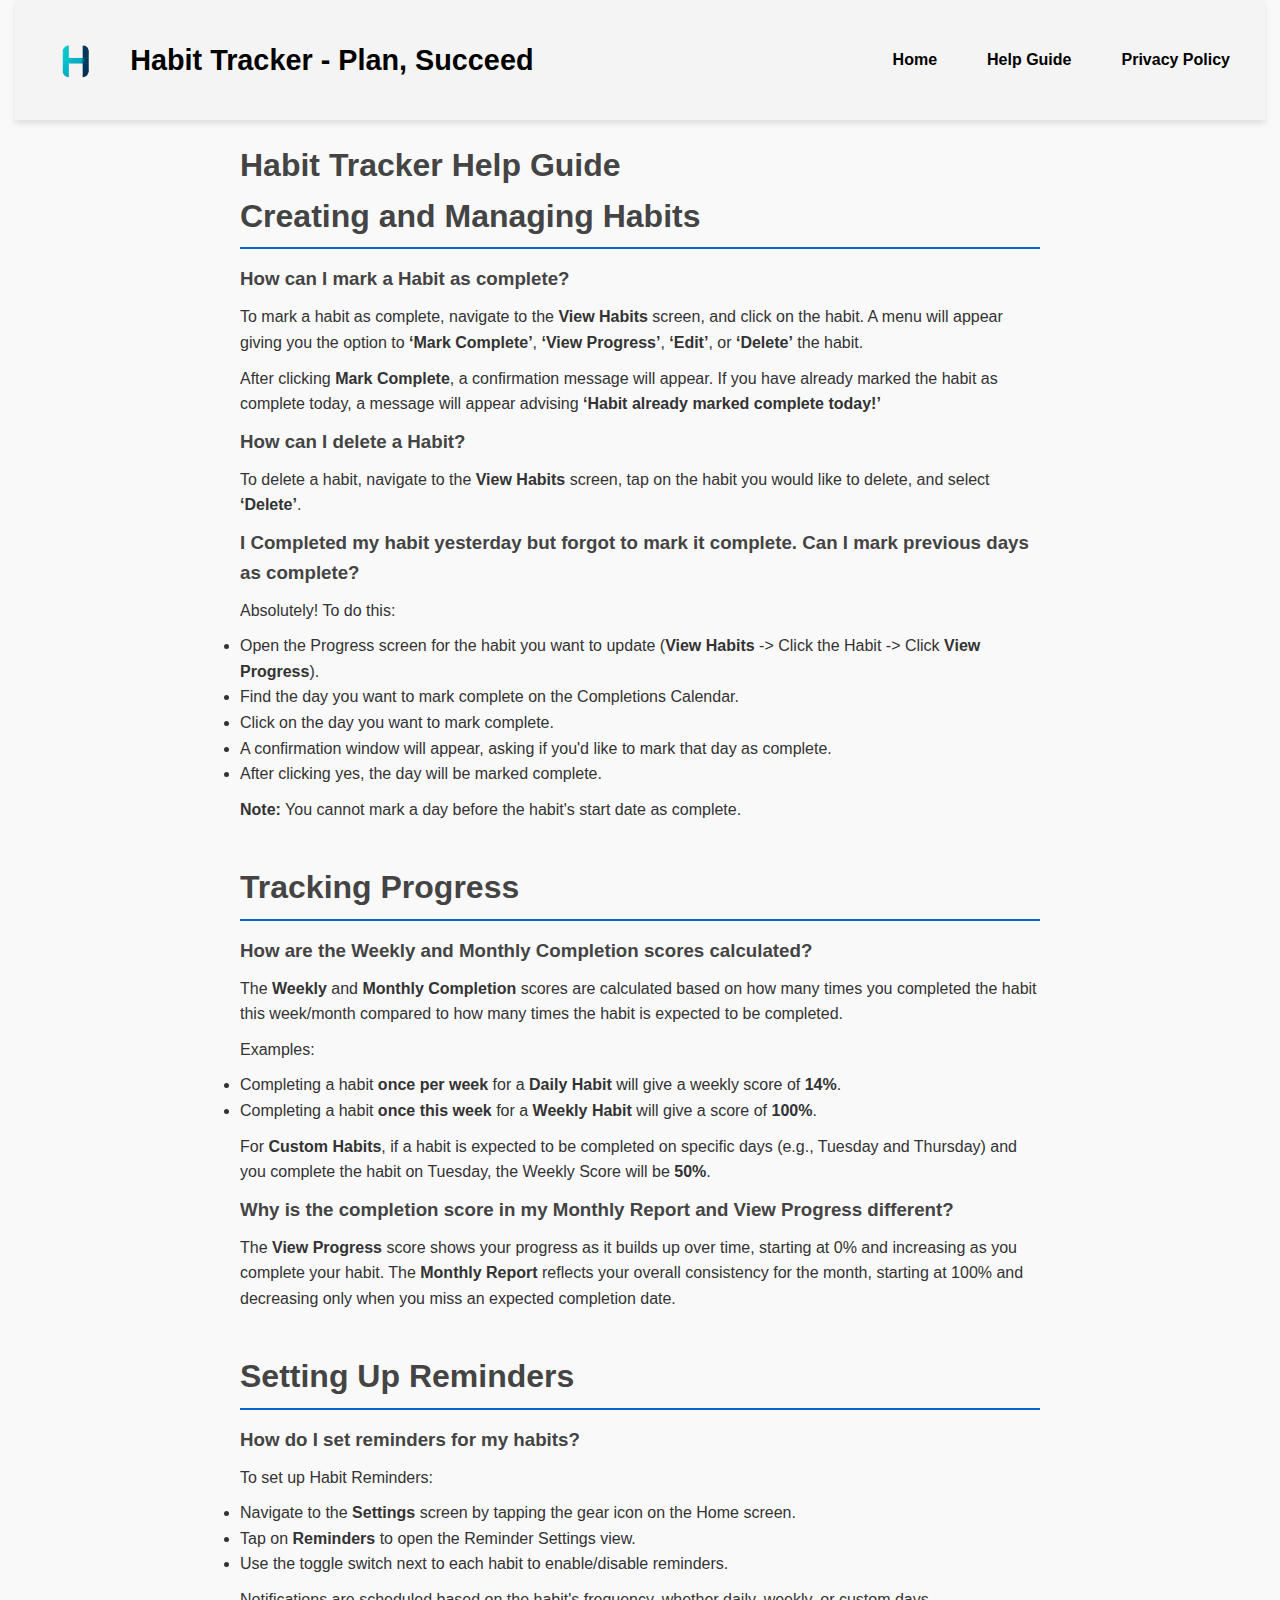
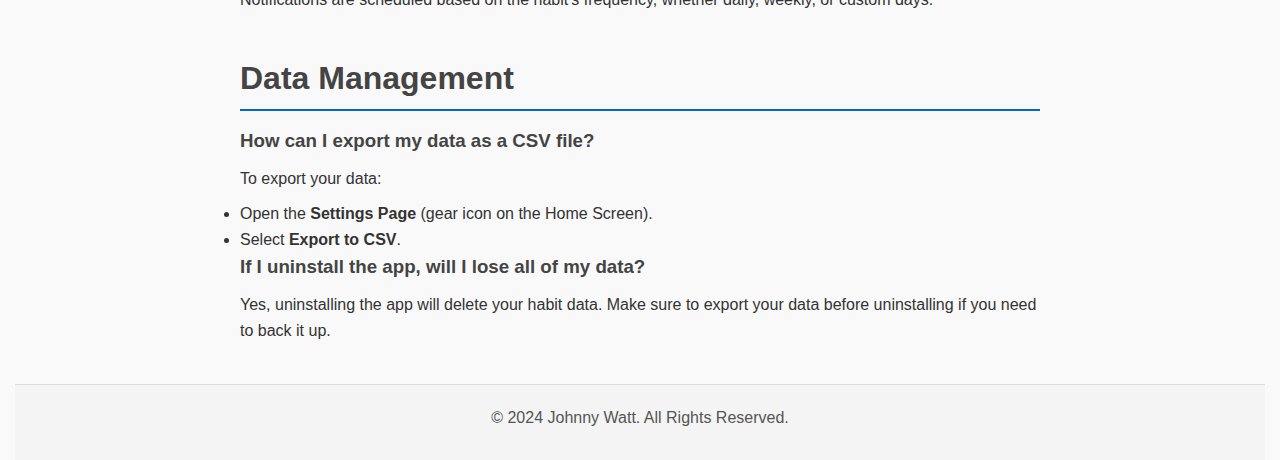
==== habittracker-help-guide.html @ b8128fc1 "Set up project structure with index.html, habittracker.html, and associated pages (Help Guide, Priva" ====
<!DOCTYPE html>
<html lang="en">
<head>
    <meta charset="UTF-8">
    <meta name="viewport" content="width=device-width, initial-scale=1.0">
    <meta name="description" content="Help Guide for Habit Tracker - Learn how to create, manage, and track your habits effectively.">
    <meta name="keywords" content="habit tracker help guide, habit management, progress tracking, reminders, data export">
    <meta name="author" content="Johnny Watt">
    <link rel="stylesheet" href="css/styles.css">
    <link rel="icon" href="images/habittracker/favicon.png" type="image/png">
    <title>Help Guide - Habit Tracker</title>
</head>
<body>
<header class="habittracker-header">
    <div class="habittracker-logo-container">
        <img src="images/habittracker/habitTrackerIconNoBackground.png" alt="Habit Tracker Logo" class="habittracker-logo">
        <h1 class="habittracker-title">Habit Tracker - Plan, Succeed</h1>
    </div>
    <nav class="habittracker-nav">
        <ul class="habittracker-nav-links">
            <li><a href="habittracker.html" class="habittracker-nav-link">Home</a></li>
            <li><a href="habittracker-help-guide.html" class="habittracker-nav-link">Help Guide</a></li>
            <li><a href="habittracker-privacy-policy.html" class="habittracker-nav-link">Privacy Policy</a></li>
        </ul>
    </nav>
</header>

<main>
    <h1>Habit Tracker Help Guide</h1>
    <section>
        <h2>Creating and Managing Habits</h2>
        <h3>How can I mark a Habit as complete?</h3>
        <p>
            To mark a habit as complete, navigate to the <strong>View Habits</strong> screen, and click on the habit. A menu will appear giving you the option to <strong>‘Mark Complete’</strong>, <strong>‘View Progress’</strong>, <strong>‘Edit’</strong>, or <strong>‘Delete’</strong> the habit.
        </p>
        <p>
            After clicking <strong>Mark Complete</strong>, a confirmation message will appear. If you have already marked the habit as complete today, a message will appear advising <strong>‘Habit already marked complete today!’</strong>
        </p>

        <h3>How can I delete a Habit?</h3>
        <p>
            To delete a habit, navigate to the <strong>View Habits</strong> screen, tap on the habit you would like to delete, and select <strong>‘Delete’</strong>.
        </p>

        <h3>I Completed my habit yesterday but forgot to mark it complete. Can I mark previous days as complete?</h3>
        <p>
            Absolutely! To do this:
        </p>
        <ul>
            <li>Open the Progress screen for the habit you want to update (<strong>View Habits</strong> -> Click the Habit -> Click <strong>View Progress</strong>).</li>
            <li>Find the day you want to mark complete on the Completions Calendar.</li>
            <li>Click on the day you want to mark complete.</li>
            <li>A confirmation window will appear, asking if you'd like to mark that day as complete.</li>
            <li>After clicking yes, the day will be marked complete.</li>
        </ul>
        <p><strong>Note:</strong> You cannot mark a day before the habit's start date as complete.</p>
    </section>

    <section>
        <h2>Tracking Progress</h2>
        <h3>How are the Weekly and Monthly Completion scores calculated?</h3>
        <p>
            The <strong>Weekly</strong> and <strong>Monthly Completion</strong> scores are calculated based on how many times you completed the habit this week/month compared to how many times the habit is expected to be completed.
        </p>
        <p>Examples:</p>
        <ul>
            <li>Completing a habit <strong>once per week</strong> for a <strong>Daily Habit</strong> will give a weekly score of <strong>14%</strong>.</li>
            <li>Completing a habit <strong>once this week</strong> for a <strong>Weekly Habit</strong> will give a score of <strong>100%</strong>.</li>
        </ul>
        <p>
            For <strong>Custom Habits</strong>, if a habit is expected to be completed on specific days (e.g., Tuesday and Thursday) and you complete the habit on Tuesday, the Weekly Score will be <strong>50%</strong>.
        </p>

        <h3>Why is the completion score in my Monthly Report and View Progress different?</h3>
        <p>
            The <strong>View Progress</strong> score shows your progress as it builds up over time, starting at 0% and increasing as you complete your habit. The <strong>Monthly Report</strong> reflects your overall consistency for the month, starting at 100% and decreasing only when you miss an expected completion date.
        </p>
    </section>

    <section>
        <h2>Setting Up Reminders</h2>
        <h3>How do I set reminders for my habits?</h3>
        <p>To set up Habit Reminders:</p>
        <ul>
            <li>Navigate to the <strong>Settings</strong> screen by tapping the gear icon on the Home screen.</li>
            <li>Tap on <strong>Reminders</strong> to open the Reminder Settings view.</li>
            <li>Use the toggle switch next to each habit to enable/disable reminders.</li>
        </ul>
        <p>
            Notifications are scheduled based on the habit's frequency, whether daily, weekly, or custom days.
        </p>
    </section>

    <section>
        <h2>Data Management</h2>
        <h3>How can I export my data as a CSV file?</h3>
        <p>
            To export your data:
        </p>
        <ul>
            <li>Open the <strong>Settings Page</strong> (gear icon on the Home Screen).</li>
            <li>Select <strong>Export to CSV</strong>.</li>
        </ul>

        <h3>If I uninstall the app, will I lose all of my data?</h3>
        <p>
            Yes, uninstalling the app will delete your habit data. Make sure to export your data before uninstalling if you need to back it up.
        </p>
    </section>
</main>

<footer>
    <p>&copy; 2024 Johnny Watt. All Rights Reserved.</p>
</footer>
</body>
</html>
---- css/styles.css ----
/* General Styles */
* {
  margin: 0;
  padding: 0;
  box-sizing: border-box;
}

body {
  font-family: Arial, sans-serif;
  line-height: 1.6;
  color: #333;
  background-color: #f9f9f9;
  padding: 0 15px;
}

h1, h2, h3 {
  color: #444;
}

a {
  color: #0066cc;
  text-decoration: none;
}

a:hover {
  text-decoration: underline;
}

/* Header Styles */
header {
  background: #444;
  color: #fff;
  padding: 20px 0;
  text-align: center;
}

header h1 {
  font-size: 2.5em;
  margin-bottom: 10px;
}

header p {
  font-size: 1.2em;
}

nav ul {
  list-style: none;
  margin: 20px 0;
  padding: 0;
  text-align: center;
}

nav ul li {
  display: inline;
  margin: 0 15px;
}

nav ul li a {
  color: #fff;
  font-weight: bold;
}

/* Main Content */
main {
  margin: 20px auto;
  max-width: 800px;
}

section {
  margin-bottom: 40px;
}

section h2 {
  font-size: 2em;
  border-bottom: 2px solid #0066cc;
  margin-bottom: 15px;
  padding-bottom: 5px;
}

section p {
  margin: 10px 0;
}

/* Projects Section */
#projects-overview {
  text-align: center;
  margin: 20px auto;
  max-width: 900px;
}

.project {
  margin-bottom: 30px;
  padding: 20px;
  background: #fff;
  border: 1px solid #ddd;
  border-radius: 8px;
  box-shadow: 0 4px 8px rgba(0, 0, 0, 0.1);
}

.project-content {
  display: flex;
  align-items: center;
  justify-content: space-between;
  gap: 20px;
  text-align: left;
}

.project-screenshot {
  flex: 1;
  max-width: 45%;
  max-height: 300px;
  object-fit: contain;
  border-radius: 5px;
  box-shadow: 0 4px 6px rgba(0, 0, 0, 0.1);
}

.project-details {
  flex: 2;
  text-align: left;
}

.project-details h3 {
  font-size: 1.5em;
  margin-bottom: 10px;
}

.project-details p {
  margin-bottom: 15px;
  font-size: 1em;
  color: #555;
}

.project-details .learn-more {
  color: #fff;
  background: #0066cc;
  padding: 10px 15px;
  border-radius: 5px;
  text-transform: uppercase;
  font-weight: bold;
  transition: background 0.3s ease;
}

.project-details .learn-more:hover {
  background: #005bb5;
}

/* Responsive Design */
@media (max-width: 768px) {
  .project-content {
    flex-direction: column;
    text-align: center;
  }

  .project-screenshot {
    max-width: 100%;
    margin-bottom: 15px;
  }

  .project-details {
    text-align: center;
  }
}


/* About and Contact Sections */
#about, #contact {
  text-align: center;
}

#contact ul {
  list-style: none;
  padding: 0;
}

#contact ul li {
  margin: 10px 0;
}

#contact ul li a {
  color: #0066cc;
  font-weight: bold;
}

/* Footer */
footer {
    background-color: #f4f4f4;
    padding: 20px;
    text-align: center;
    border-top: 1px solid #ddd;
}

footer h3 {
    font-size: 1.2em;
    margin-bottom: 10px;
    color: #444;
}

footer p {
    font-size: 1em;
    margin-bottom: 10px;
    color: #555;
}

footer a {
    color: #0066cc;
    text-decoration: none;
}

footer a:hover {
    text-decoration: underline;
}


/* Screenshot Styles */
.screenshot {
  max-width: 100%;
  height: auto;
  border-radius: 5px;
  box-shadow: 0 4px 6px rgba(0, 0, 0, 0.1);
  margin: 10px 0;
}

/* Table Styling for Screenshots */
table {
  width: 100%;
  border-collapse: collapse;
  margin: 20px 0;
}

td {
  text-align: center;
  padding: 10px;
}

td img {
  max-width: 200px;
}

/* Habit Tracker Header */
.habittracker-header {
    background-color: #f4f4f4;
    color: white;
    height: 120px;
    display: flex;
    align-items: center;
    justify-content: space-between;
    padding: 0 20px;
    box-shadow: 0 4px 6px rgba(0, 0, 0, 0.1);
}

.habittracker-logo-container {
    display: flex;
    align-items: center;
}

.habittracker-logo {
    height: 80px;
    margin-right: 15px;
}

.habittracker-title {
    font-size: 1.8rem;
    margin: 0;
    font-family: Arial, sans-serif;
    color: black;
}

.habittracker-nav {
    display: flex;
}

.habittracker-nav-links {
    list-style: none;
    display: flex;
    margin: 0;
    padding: 0;
    gap: 20px;
}

.habittracker-nav-link {
    color: black;
    text-decoration: none;
    font-weight: bold;
    transition: color 0.3s ease;
}

.habittracker-nav-link:hover {
    color: #0044cc; 
}

/* Responsive Design */
@media (max-width: 768px) {
  header h1 {
    font-size: 2em;
  }

  nav ul li {
    display: block;
    margin: 5px 0;
  }

  section h2 {
    font-size: 1.5em;
  }

  .project {
    padding: 10px;
  }

  .project h3 {
    font-size: 1.2em;
  }

  .project-content {
    flex-direction: column;
    text-align: center;
  }

  .project-details {
    margin-bottom: 15px;
  }

  .project-screenshot {
    max-width: 100%;
    max-height: 250px;
  }
}
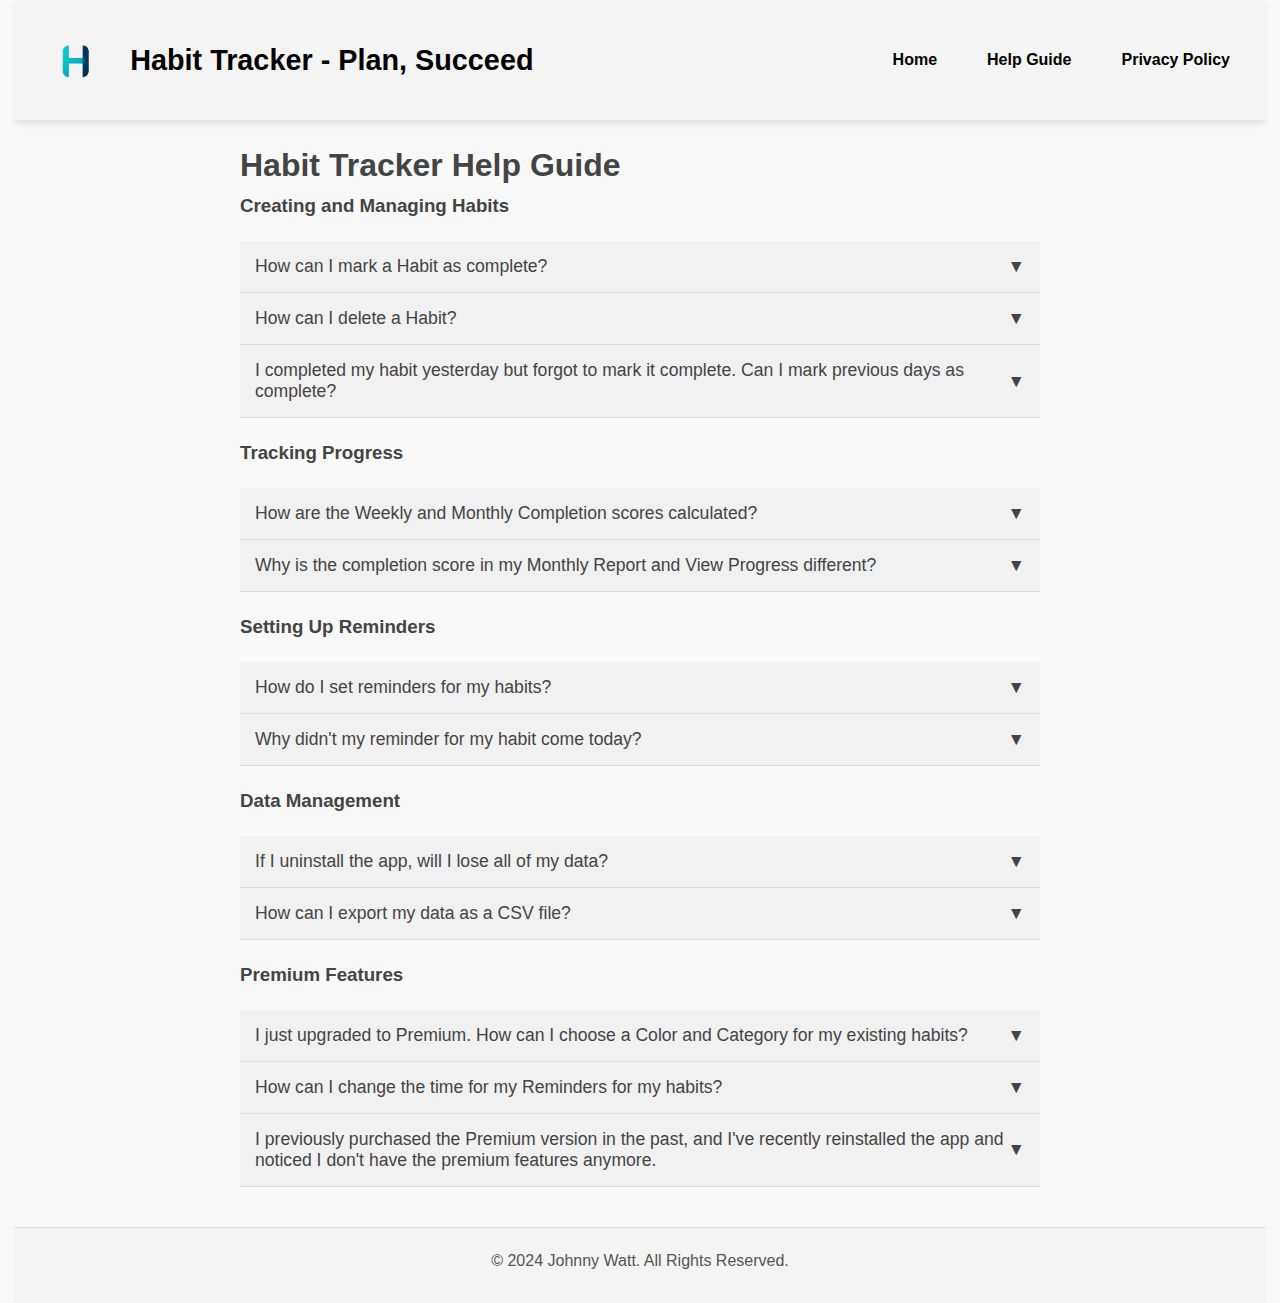
==== commit 2cac133f: "Refractor Help Screen to include support for Premium Features. Implement collapsable sections for im" ====
--- a/habittracker-help-guide.html
+++ b/habittracker-help-guide.html
@@ -27,90 +27,226 @@
 
 <main>
     <h1>Habit Tracker Help Guide</h1>
+
     <section>
-        <h2>Creating and Managing Habits</h2>
-        <h3>How can I mark a Habit as complete?</h3>
-        <p>
-            To mark a habit as complete, navigate to the <strong>View Habits</strong> screen, and click on the habit. A menu will appear giving you the option to <strong>‘Mark Complete’</strong>, <strong>‘View Progress’</strong>, <strong>‘Edit’</strong>, or <strong>‘Delete’</strong> the habit.
-        </p>
-        <p>
-            After clicking <strong>Mark Complete</strong>, a confirmation message will appear. If you have already marked the habit as complete today, a message will appear advising <strong>‘Habit already marked complete today!’</strong>
-        </p>
-
-        <h3>How can I delete a Habit?</h3>
-        <p>
-            To delete a habit, navigate to the <strong>View Habits</strong> screen, tap on the habit you would like to delete, and select <strong>‘Delete’</strong>.
-        </p>
-
-        <h3>I Completed my habit yesterday but forgot to mark it complete. Can I mark previous days as complete?</h3>
-        <p>
-            Absolutely! To do this:
-        </p>
-        <ul>
-            <li>Open the Progress screen for the habit you want to update (<strong>View Habits</strong> -> Click the Habit -> Click <strong>View Progress</strong>).</li>
-            <li>Find the day you want to mark complete on the Completions Calendar.</li>
-            <li>Click on the day you want to mark complete.</li>
-            <li>A confirmation window will appear, asking if you'd like to mark that day as complete.</li>
-            <li>After clicking yes, the day will be marked complete.</li>
-        </ul>
-        <p><strong>Note:</strong> You cannot mark a day before the habit's start date as complete.</p>
+        <!-- Creating and Managing Habits -->
+        <h3>Creating and Managing Habits</h3>
+        <div class="accordion">
+
+            <div class="accordion-item">
+                <button class="accordion-button" aria-expanded="false">
+                    How can I mark a Habit as complete?
+                    <span class="accordion-icon"></span>
+                </button>
+                <div class="accordion-content">
+                    <p>
+                        To mark a habit as complete, navigate to the <strong>View Habits</strong> screen, and click on the habit. A menu will appear giving you the option to <strong>‘Mark Complete’</strong>, <strong>‘View Progress’</strong>, <strong>‘Edit’</strong>, or <strong>‘Delete’</strong> the habit.
+                    </p>
+                    <p>
+                        After clicking <strong>Mark Complete</strong>, a confirmation message will appear. If you have already marked the habit as complete today, a message will appear advising <strong>‘Habit already marked complete today!’</strong>
+                    </p>
+                </div>
+            </div>
+
+            <div class="accordion-item">
+                <button class="accordion-button" aria-expanded="false">
+                    How can I delete a Habit?
+                    <span class="accordion-icon"></span>
+                </button>
+                <div class="accordion-content">
+                    <p>
+                        To delete a habit, navigate to the <strong>View Habits</strong> screen, tap on the habit you would like to delete, and select <strong>‘Delete’</strong>.
+                    </p>
+                </div>
+            </div>
+
+            <div class="accordion-item">
+                <button class="accordion-button" aria-expanded="false">
+                    I completed my habit yesterday but forgot to mark it complete. Can I mark previous days as complete?
+                    <span class="accordion-icon"></span>
+                </button>
+                <div class="accordion-content">
+                    <p>
+                        Absolutely! To do this:
+                    </p>
+                    <ul>
+                        <li>Open the Progress screen for the habit you want to update (<strong>View Habits</strong> -> Click the Habit -> Click <strong>View Progress</strong>).</li>
+                        <li>Find the day you want to mark complete on the Completions Calendar.</li>
+                        <li>Click on the day you want to mark complete.</li>
+                        <li>A confirmation window will appear, asking if you'd like to mark that day as complete.</li>
+                        <li>After clicking yes, the day will be marked complete.</li>
+                    </ul>
+                    <p><strong>Note:</strong> You cannot mark a day before the habit's start date as complete.</p>
+                </div>
+            </div>
+        </div>
+        <!-- Tracking Progress -->
+        <h3>Tracking Progress</h3>
+        <div class="accordion">
+
+            <div class="accordion-item">
+                <button class="accordion-button" aria-expanded="false">
+                    How are the Weekly and Monthly Completion scores calculated?
+                    <span class="accordion-icon"></span>
+                </button>
+                <div class="accordion-content">
+                    <p>
+                        To mark a habit as complete, navigate to the <strong>View Habits</strong> screen, and click on the habit. A menu will appear giving you the option to <strong>‘Mark Complete’</strong>, <strong>‘View Progress’</strong>, <strong>‘Edit’</strong>, or <strong>‘Delete’</strong> the habit.
+                    </p>
+                    <p>
+                        After clicking <strong>Mark Complete</strong>, a confirmation message will appear. If you have already marked the habit as complete today, a message will appear advising <strong>‘Habit already marked complete today!’</strong>
+                    </p>
+                </div>
+            </div>
+
+            <div class="accordion-item">
+                <button class="accordion-button" aria-expanded="false">
+                    Why is the completion score in my Monthly Report and View Progress different?
+                    <span class="accordion-icon"></span>
+                </button>
+                <div class="accordion-content">
+                    <p>
+                        To delete a habit, navigate to the <strong>View Habits</strong> screen, tap on the habit you would like to delete, and select <strong>‘Delete’</strong>.
+                    </p>
+                </div>
+            </div>
+        </div>
+        <h3>Setting Up Reminders</h3>
+        <div class="accordion">
+            <div class="accordion-item">
+                <button class="accordion-button" aria-expanded="false">
+                    How do I set reminders for my habits?
+                    <span class="accordion-icon"></span>
+                </button>
+                <div class="accordion-content">
+                    <p>
+                        To set up Habit Reminders:
+                    </p>
+                    <ul>
+                        <li>Navigate to the <strong>Settings</strong> screen by tapping the gear icon on the Home screen.</li>
+                        <li>Tap on Reminders to open the <strong>Reminder</strong> Settings view.</li>
+                        <li>Use the toggle switch next to each habit to enable/disable reminders.</li>
+                    </ul>
+                    <p><strong>Note:</strong>With the Premium Version, you have the option of selecting the time for your Habit Reminder notification. </p>
+                </div>
+            </div>
+            <div class="accordion-item">
+                <button class="accordion-button" aria-expanded="false">
+                    Why didn't my reminder for my habit come today?
+                    <span class="accordion-icon"></span>
+                </button>
+                <div class="accordion-content">
+                    <p>
+                        There are a few reasons why the reminders for your habit may not appear:
+                    </p>
+                    <ul>
+                        <li>
+                            For habits that are not daily habits, (such as Custom, Weekly or Monthly habits) the habit will only appear on the day that it is scheduled to be completed.
+                            For example the reminder for a habit that is scheduled for every Tuesday, will only appear on Tuesdays.<br><br>
+                        </li>
+                        <li>
+                            The reminder for a habit will only appear if your habit has not already been completed for that day. For example, if the reminder is set for 10AM,
+                            and you mark the habit as complete at 8am, then the reminder will not appear.
+                        </li>
+                    </ul>
+                    <p>
+                        <strong>Note:</strong>You are able to toggle reminders for each habit in the Settings page, with the reminders designed to appear on the days that you expect to complete the habit based on your frequency. <br><br>
+                        By default, these habits are scheduled for 10am at your local time. With Premium, you have the ability to customize the time the reminders are sent for each reminder. E.g, A reminder for 'Exercise' being set for 9am, while a reminder for 'Reading' can be set for 3pm.
+                    </p>
+                </div>
+            </div>
+        </div>
+        <!-- Data Management -->
+        <h3>Data Management</h3>
+        <div class="accordion">
+
+            <div class="accordion-item">
+                <button class="accordion-button" aria-expanded="false">
+                    If I uninstall the app, will I lose all of my data?
+                    <span class="accordion-icon"></span>
+                </button>
+                <div class="accordion-content">
+                    <p>
+                        Yes, uninstalling the app will delete your habit data. Make sure to export your data before uninstalling if you need to back it up.
+                    </p>
+                </div>
+            </div>
+            <div class="accordion-item">
+                <button class="accordion-button" aria-expanded="false">
+                    How can I export my data as a CSV file?
+                    <span class="accordion-icon"></span>
+                </button>
+                <div class="accordion-content">
+                    <p>
+                        To export your data:
+                    </p>
+                    <ul>
+                        <li>Open the <strong>Settings</strong> Page (gear icon on the Home Screen).</li>
+                        <li>Select <strong>Export to CSV.</strong></li>
+                    </ul>
+                </div>
+            </div>
+        </div>
+        <!-- Premium Features -->
+        <h3>Premium Features</h3>
+        <div class="accordion">
+
+            <div class="accordion-item">
+                <button class="accordion-button" aria-expanded="false">
+                    I just upgraded to Premium. How can I choose a Color and Category for my existing habits?
+                    <span class="accordion-icon"></span>
+                </button>
+                <div class="accordion-content">
+                    <p>
+                        To choose a Color and Category for your existing habits, navigate to the <strong>View Habits</strong> screen, and click on the habit. A menu will appear giving you the option to click <strong>‘Edit’</strong>, which will take you to the Edit Screen for the habit.
+                        Here you can change the Color and Category for your habit.
+                    </p>
+                    <p>
+                        By default, the habits that you created before upgrading to premium will be in the 'Other' category.
+                    </p>
+                    <p>
+                        You can select from the following categories: <strong>Health, Educational, Fitness, Social, Personal Growth, Work, Financial</strong> and <strong>Other.</strong>
+                    </p>
+                </div>
+            </div>
+
+            <div class="accordion-item">
+                <button class="accordion-button" aria-expanded="false">
+                    How can I change the time for my Reminders for my habits?
+                    <span class="accordion-icon"></span>
+                </button>
+                <div class="accordion-content">
+                    <p>
+                        When setting a new reminder in the <strong>Settings</strong> screen, if you have the premium version, the app will prompt you to select a time for the reminder for your habit.
+                    </p>
+                    <p>
+                        To change the time of the reminder. Simply turn the reminder off for that Habit, and turn it back on. You will once again be prompted to select a time for your reminder.
+                    </p>
+                </div>
+            </div>
+            <div class="accordion-item">
+                <button class="accordion-button" aria-expanded="false">
+                    I previously purchased the Premium version in the past, and I've recently reinstalled the app and noticed I don't have the premium features anymore.
+                    <span class="accordion-icon"></span>
+                </button>
+                <div class="accordion-content">
+                    <p>
+                        No worries—just open the app’s Settings screen and tap <strong>‘Restore Purchases’</strong>. As long as you’re signed in with the same Google account you used to buy premium originally, it should instantly unlock all your premium features again!
+                    </p>
+                    <p>
+                        If you still do not see the Premium Features after clicking the <strong>‘Restore Purchases’</strong> button, double-check that you are using the same Google account you used to buy premium with. If the issue still persists, please reach out to me at johhnycwatt@gmail.com and I will investigate further.
+                    </p>
+                </div>
+            </div>
+        </div>
     </section>
 
-    <section>
-        <h2>Tracking Progress</h2>
-        <h3>How are the Weekly and Monthly Completion scores calculated?</h3>
-        <p>
-            The <strong>Weekly</strong> and <strong>Monthly Completion</strong> scores are calculated based on how many times you completed the habit this week/month compared to how many times the habit is expected to be completed.
-        </p>
-        <p>Examples:</p>
-        <ul>
-            <li>Completing a habit <strong>once per week</strong> for a <strong>Daily Habit</strong> will give a weekly score of <strong>14%</strong>.</li>
-            <li>Completing a habit <strong>once this week</strong> for a <strong>Weekly Habit</strong> will give a score of <strong>100%</strong>.</li>
-        </ul>
-        <p>
-            For <strong>Custom Habits</strong>, if a habit is expected to be completed on specific days (e.g., Tuesday and Thursday) and you complete the habit on Tuesday, the Weekly Score will be <strong>50%</strong>.
-        </p>
-
-        <h3>Why is the completion score in my Monthly Report and View Progress different?</h3>
-        <p>
-            The <strong>View Progress</strong> score shows your progress as it builds up over time, starting at 0% and increasing as you complete your habit. The <strong>Monthly Report</strong> reflects your overall consistency for the month, starting at 100% and decreasing only when you miss an expected completion date.
-        </p>
-    </section>
-
-    <section>
-        <h2>Setting Up Reminders</h2>
-        <h3>How do I set reminders for my habits?</h3>
-        <p>To set up Habit Reminders:</p>
-        <ul>
-            <li>Navigate to the <strong>Settings</strong> screen by tapping the gear icon on the Home screen.</li>
-            <li>Tap on <strong>Reminders</strong> to open the Reminder Settings view.</li>
-            <li>Use the toggle switch next to each habit to enable/disable reminders.</li>
-        </ul>
-        <p>
-            Notifications are scheduled based on the habit's frequency, whether daily, weekly, or custom days.
-        </p>
-    </section>
-
-    <section>
-        <h2>Data Management</h2>
-        <h3>How can I export my data as a CSV file?</h3>
-        <p>
-            To export your data:
-        </p>
-        <ul>
-            <li>Open the <strong>Settings Page</strong> (gear icon on the Home Screen).</li>
-            <li>Select <strong>Export to CSV</strong>.</li>
-        </ul>
-
-        <h3>If I uninstall the app, will I lose all of my data?</h3>
-        <p>
-            Yes, uninstalling the app will delete your habit data. Make sure to export your data before uninstalling if you need to back it up.
-        </p>
-    </section>
 </main>
 
 <footer>
     <p>&copy; 2024 Johnny Watt. All Rights Reserved.</p>
 </footer>
+
+<script src="js/accordion.js"></script>
 </body>
 </html>
--- a/css/styles.css
+++ b/css/styles.css
@@ -288,6 +288,109 @@
     color: #0044cc; 
 }
 
+.premium-features {
+    display: grid;
+    grid-template-columns: repeat(auto-fit, minmax(250px, 1fr));
+    gap: 20px;
+    margin-top: 20px;
+}
+
+.feature {
+    background-color: #ffffff;
+    border: 1px solid #ddd;
+    border-radius: 8px;
+    padding: 20px;
+    text-align: center;
+    box-shadow: 0 4px 6px rgba(0, 0, 0, 0.1);
+    transition: transform 0.2s ease-in-out;
+}
+
+.feature:hover {
+    transform: translateY(-5px);
+}
+
+.feature .icon {
+    font-size: 2.5rem;
+    color: #0066cc;
+    margin-bottom: 10px;
+}
+
+.feature h3 {
+    font-size: 1.5rem;
+    margin: 10px 0;
+    color: #444;
+}
+
+.feature p {
+    font-size: 1rem;
+    color: #555;
+}
+
+/* Accordion Styles */
+.accordion {
+    max-width: 800px;
+    margin: 20px auto;
+}
+
+.accordion-item {
+    border-bottom: 1px solid #ddd;
+}
+
+.accordion-button {
+    background-color: #f1f1f1;
+    color: #444;
+    cursor: pointer;
+    padding: 15px;
+    width: 100%;
+    text-align: left;
+    border: none;
+    outline: none;
+    transition: background-color 0.3s ease;
+    font-size: 1.1em;
+    display: flex;
+    justify-content: space-between;
+    align-items: center;
+}
+
+.accordion-button:hover,
+.accordion-button[aria-expanded="true"] {
+    background-color: #e2e2e2;
+}
+
+.accordion-icon {
+    transition: transform 0.3s ease;
+}
+
+.accordion-button[aria-expanded="true"] .accordion-icon {
+    transform: rotate(180deg);
+}
+
+.accordion-content {
+    max-height: 0;
+    overflow: hidden;
+    transition: max-height 0.3s ease, padding 0.3s ease;
+    background-color: #fafafa;
+    padding: 0 15px;
+}
+
+.accordion-content p,
+.accordion-content ul {
+    margin: 15px 0;
+}
+
+.accordion-item[aria-expanded="true"] .accordion-content {
+    padding: 15px;
+    max-height: 1000px; /* Arbitrary large value to accommodate content */
+}
+
+/* Icon Styling (Optional) */
+.accordion-icon::before {
+    content: '\25BC'; /* Down arrow */
+    font-size: 1em;
+}
+
+
+
 /* Responsive Design */
 @media (max-width: 768px) {
   header h1 {
@@ -324,4 +427,30 @@
     max-width: 100%;
     max-height: 250px;
   }
-}
+
+    .habittracker-header {
+        flex-direction: column;
+        text-align: center;
+        height: auto;
+        padding: 10px;
+    }
+
+    .habittracker-logo-container {
+        flex-direction: column;
+        align-items: center;
+    }
+
+    .habittracker-logo {
+        margin-bottom: 10px;
+    }
+
+    .habittracker-nav-links {
+        flex-direction: column;
+        gap: 10px;
+    }
+
+    .habittracker-title {
+        font-size: 1.5rem;
+        margin-bottom: 10px;
+    }
+}
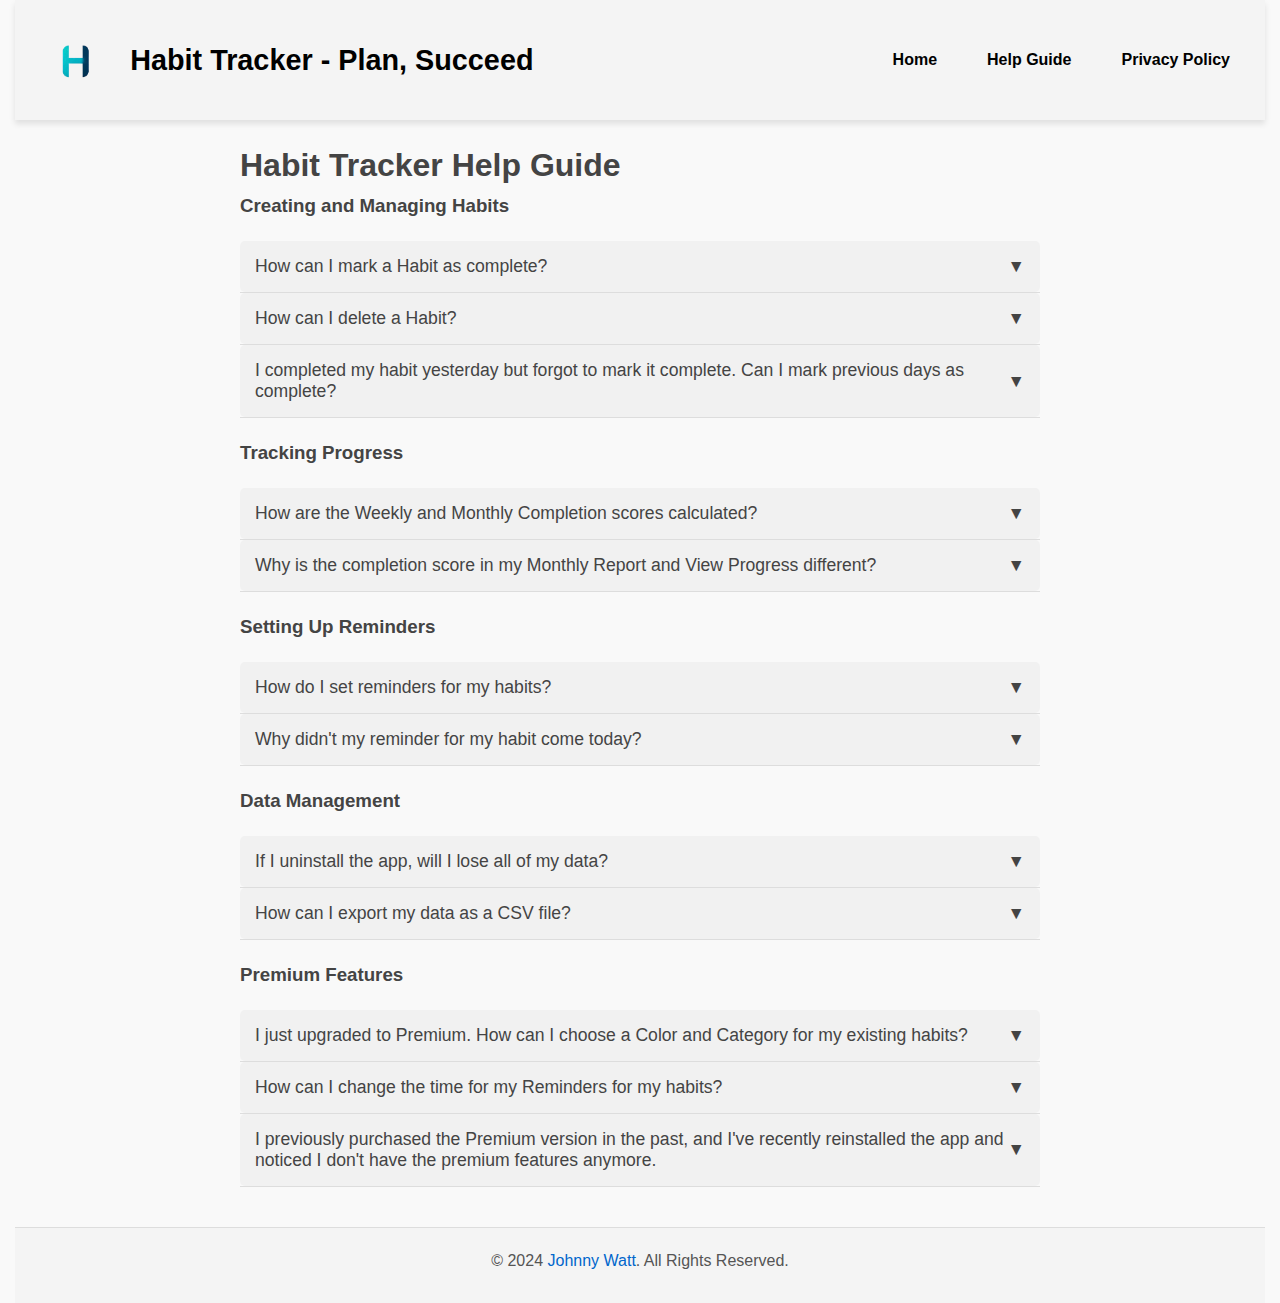
==== commit 10621101: "Create pages for StudyMap application" ====
--- a/habittracker-help-guide.html
+++ b/habittracker-help-guide.html
@@ -91,10 +91,15 @@
                 </button>
                 <div class="accordion-content">
                     <p>
-                        To mark a habit as complete, navigate to the <strong>View Habits</strong> screen, and click on the habit. A menu will appear giving you the option to <strong>‘Mark Complete’</strong>, <strong>‘View Progress’</strong>, <strong>‘Edit’</strong>, or <strong>‘Delete’</strong> the habit.
-                    </p>
-                    <p>
-                        After clicking <strong>Mark Complete</strong>, a confirmation message will appear. If you have already marked the habit as complete today, a message will appear advising <strong>‘Habit already marked complete today!’</strong>
+                        The <strong>Weekly</strong> and <strong>Monthly Completion</strong> scores are calculated based on how many times you completed the habit this week/month compared to how many times the habit is expected to be completed.
+                    </p>
+                    <p>Examples:</p>
+                    <ul>
+                        <li>Completing a habit <strong>once per week</strong> for a <strong>Daily Habit</strong> will give a weekly score of <strong>14%</strong>.</li>
+                        <li>Completing a habit <strong>once this week</strong> for a <strong>Weekly Habit</strong> will give a score of <strong>100%</strong>.</li>
+                    </ul>
+                    <p>
+                        For <strong>Custom Habits</strong>, if a habit is expected to be completed on specific days (e.g., Tuesday and Thursday) and you complete the habit on Tuesday, the Weekly Score will be <strong>50%</strong>.
                     </p>
                 </div>
             </div>
@@ -106,7 +111,7 @@
                 </button>
                 <div class="accordion-content">
                     <p>
-                        To delete a habit, navigate to the <strong>View Habits</strong> screen, tap on the habit you would like to delete, and select <strong>‘Delete’</strong>.
+                        The <strong>View Progress</strong> score shows your progress as it builds up over time, starting at 0% and increasing as you complete your habit. The <strong>Monthly Report</strong> reflects your overall consistency for the month, starting at 100% and decreasing only when you miss an expected completion date.
                     </p>
                 </div>
             </div>
@@ -244,7 +249,7 @@
 </main>
 
 <footer>
-    <p>&copy; 2024 Johnny Watt. All Rights Reserved.</p>
+    <p>&copy; 2024 <a href="https://johnnycwatt.github.io/index.html">Johnny Watt</a>. All Rights Reserved.</p>
 </footer>
 
 <script src="js/accordion.js"></script>
--- a/css/styles.css
+++ b/css/styles.css
@@ -389,7 +389,48 @@
     font-size: 1em;
 }
 
-
+form {
+    display: flex;
+    flex-direction: column;
+    max-width: 400px;
+    margin: 20px auto;
+}
+
+label {
+    margin-bottom: 5px;
+    font-weight: bold;
+}
+
+input, textarea {
+    margin-bottom: 15px;
+    padding: 10px;
+    font-size: 16px;
+    border: 1px solid #ccc;
+    border-radius: 5px;
+}
+
+button {
+    padding: 10px 15px;
+    background-color: #6200ee;
+    color: white;
+    font-size: 16px;
+    border: none;
+    border-radius: 5px;
+    cursor: pointer;
+}
+
+button:hover {
+    background-color: #45a049;
+}
+
+form select {
+    margin-bottom: 15px;
+    padding: 10px;
+    font-size: 16px;
+    border: 1px solid #ccc;
+    border-radius: 5px;
+    background-color: white;
+}
 
 /* Responsive Design */
 @media (max-width: 768px) {
